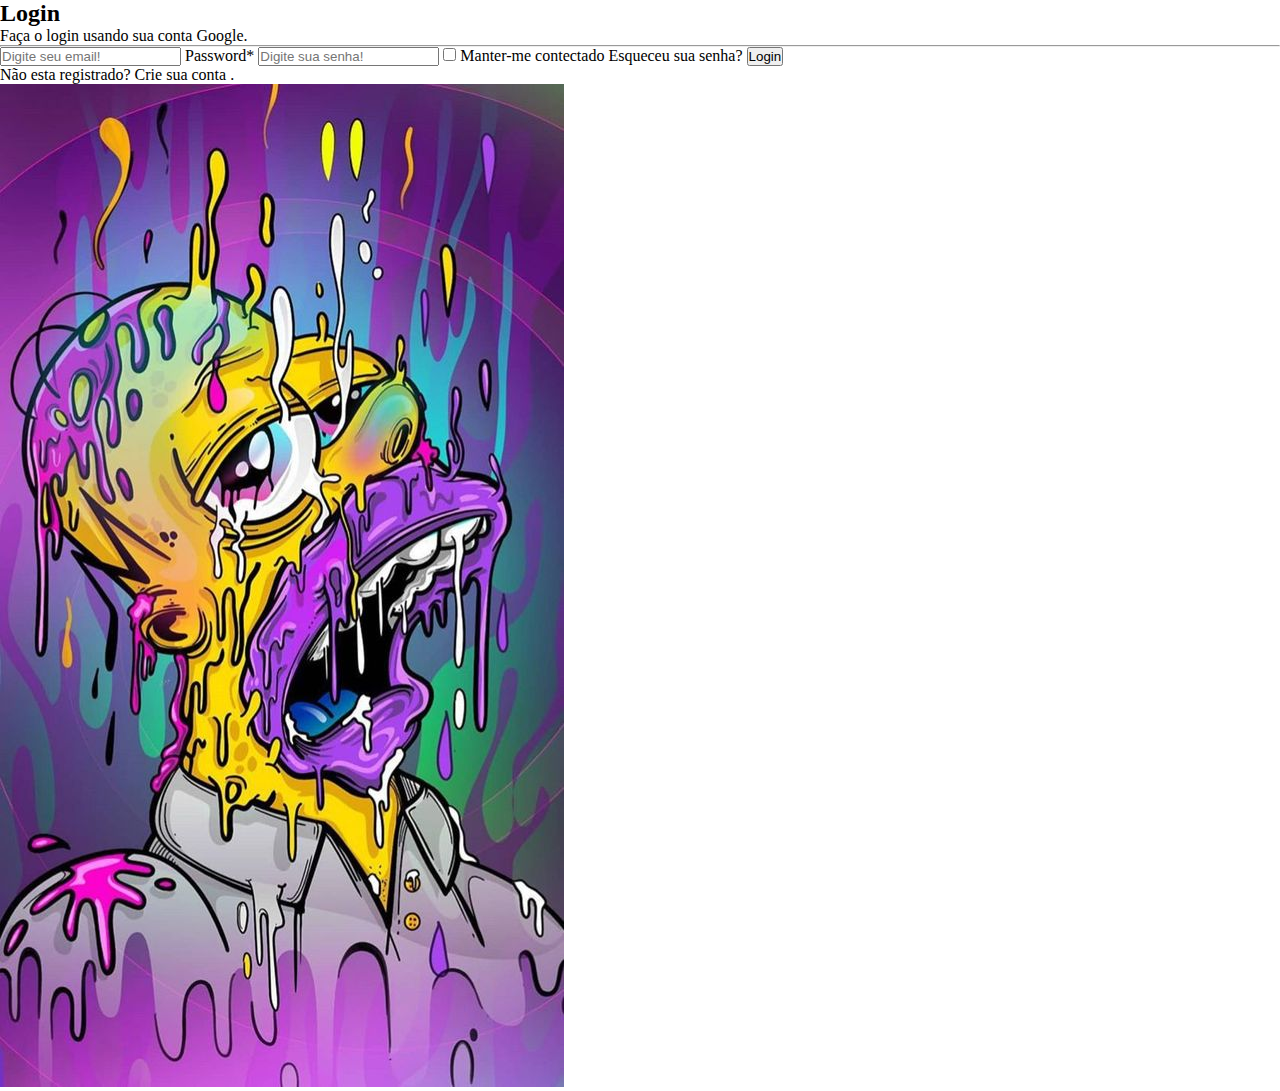
==== src/pages/Login/index.html @ 7fe6bee5 "feat: add all css files and made html structure" ====
<!DOCTYPE html>
<html lang="pt-BR">
<head>
    <meta charset="UTF-8">
    <meta http-equiv="X-UA-Compatible" content="IE=edge">
    <meta name="viewport" content="width=device-width, initial-scale=1.0">
    <link rel="preconnect" href="https://fonts.googleapis.com">
    <link rel="preconnect" href="https://fonts.gstatic.com" crossorigin>
    <link href="https://fonts.googleapis.com/css2?family=Roboto:wght@400;700&display=swap" rel="stylesheet">
    <link rel="stylesheet" href="/src/styles/GobalCss.css">
    <link rel="stylesheet" href="./index.css">
    <title>Login Page</title>
</head>
<body>
    <main>
        <section class="container__login">
            <div class="container__form">
                <h1></h1>
                <h2>Login</h2>
                <p>Faça o login usando sua conta Google.</p>
                <hr>
                <form action="" class="form__login">
                    <label for="Email*"></label>
                    <input placeholder="Digite seu email!" type="text">
                    <label for="">Password*</label>
                    <input placeholder="Digite sua senha!" type="text">
                    <input type="checkbox">
                    <span>Manter-me contectado</span>
                    <span>Esqueceu sua senha?</span>
                    <button>Login</button>
                    <p>Não esta registrado? <span>Crie sua conta .</span></p>
                </form>
            </div>
            <div class="container__image">
                <img src="/src/img/homer.jpg" alt="">
            </div>
        </section>
    </main>    
</body>
</html>
---- src/styles/GobalCss.css ----
*{
    margin: 0;
    padding: 0;
    box-sizing: border-box;
}
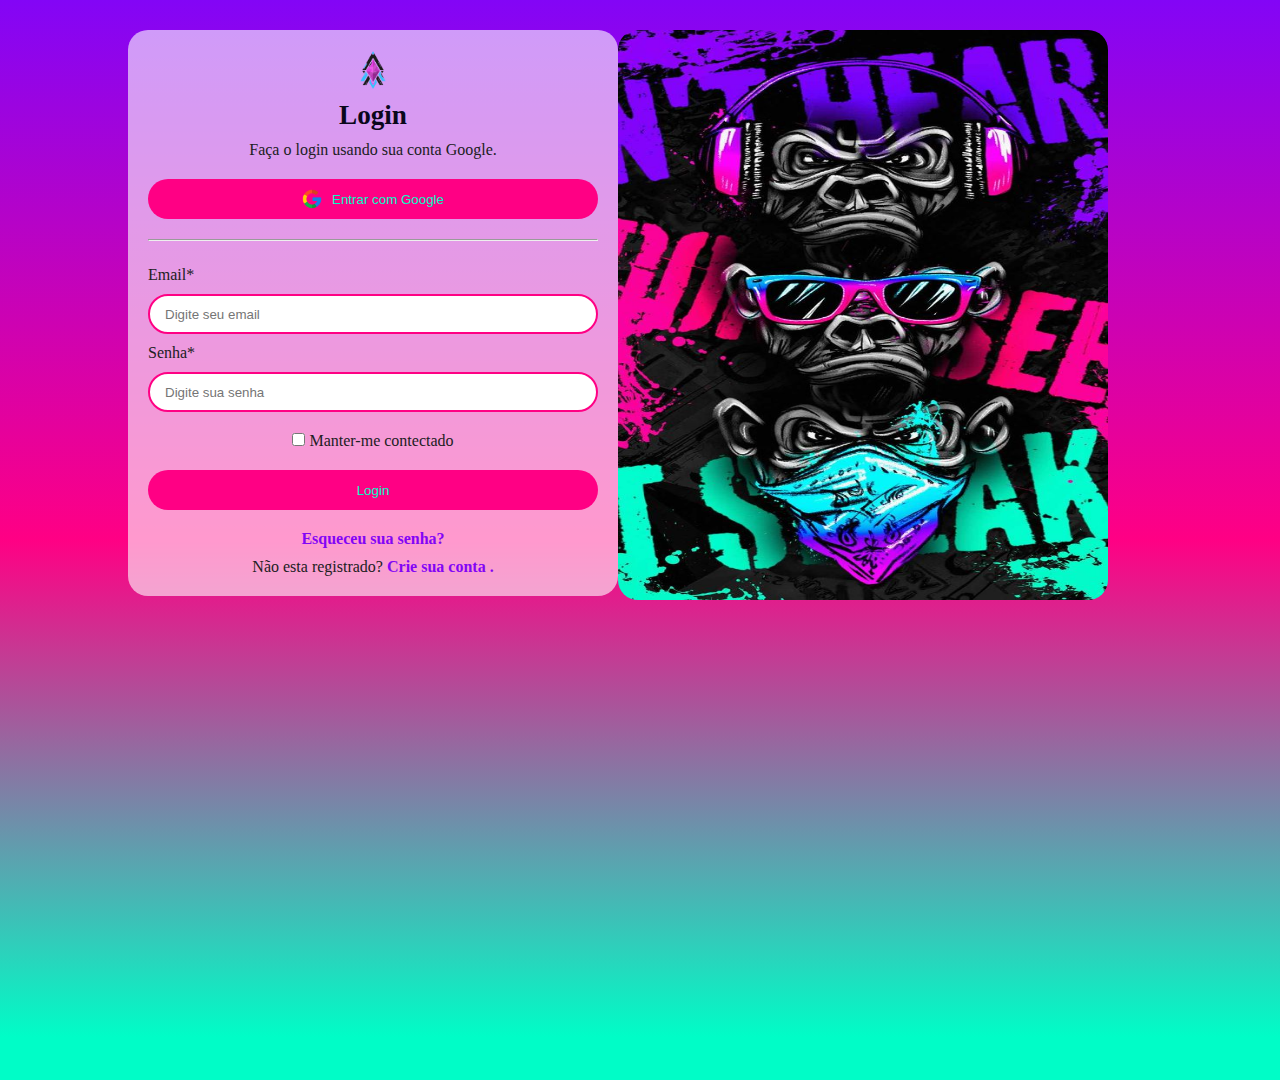
==== commit 50c65e5e: "feat: finish project" ====
--- a/src/pages/Login/index.html
+++ b/src/pages/Login/index.html
@@ -6,35 +6,67 @@
     <meta name="viewport" content="width=device-width, initial-scale=1.0">
     <link rel="preconnect" href="https://fonts.googleapis.com">
     <link rel="preconnect" href="https://fonts.gstatic.com" crossorigin>
-    <link href="https://fonts.googleapis.com/css2?family=Roboto:wght@400;700&display=swap" rel="stylesheet">
+    <link href="https://fonts.googleapis.com/css2?family=Roboto:wght@400;500;700&display=swap" rel="stylesheet">
     <link rel="stylesheet" href="/src/styles/GobalCss.css">
+    <link rel="stylesheet" href="/src/styles/text.css">
+    <link rel="stylesheet" href="/src/styles/Buttons.css">
+    <link rel="stylesheet" href="/src/styles/Inputs.css">
     <link rel="stylesheet" href="./index.css">
     <title>Login Page</title>
 </head>
 <body>
+    <header class="hidden">
+        <img src="/src/img/logo punk.png" alt="">
+    </header>
     <main>
-        <section class="container__login">
-            <div class="container__form">
-                <h1></h1>
-                <h2>Login</h2>
-                <p>Faça o login usando sua conta Google.</p>
-                <hr>
-                <form action="" class="form__login">
-                    <label for="Email*"></label>
-                    <input placeholder="Digite seu email!" type="text">
-                    <label for="">Password*</label>
-                    <input placeholder="Digite sua senha!" type="text">
-                    <input type="checkbox">
-                    <span>Manter-me contectado</span>
-                    <span>Esqueceu sua senha?</span>
-                    <button>Login</button>
-                    <p>Não esta registrado? <span>Crie sua conta .</span></p>
-                </form>
-            </div>
-            <div class="container__image">
-                <img src="/src/img/homer.jpg" alt="">
-            </div>
-        </section>
+        <div class="container">
+
+            <section class="container__login">
+                <div class="container__form">
+                    <div class="header__login">
+                        <img src="/src/img/logo punk.png" alt="">
+                        <h2 class="text-1">Login</h2>
+                        <p class="text-2">Faça o login usando sua conta Google.</p>
+                        <button class="button-default">
+                            <img src="/src/img/google.png" alt="">
+                            Entrar com Google
+                        </button>
+                    </div>
+                    <hr>
+                    <form action="" class="form__login">
+    
+                        <label class="text-2" for="">Email*</label>
+    
+                        <input class="input-default" placeholder="Digite seu email" type="text">
+    
+                        <label class="text-2" for="">Senha*</label>
+    
+                        <input class="input-default" placeholder="Digite sua senha" type="text">
+    
+                        <div class="container__footer">
+    
+                            <div class="container__checkbox">
+    
+                                <input type="checkbox">
+    
+                                <span class="text-2">Manter-me contectado</span>
+    
+                            </div>                        
+                            <div class="container__button">
+                                <button class="button-default">Login</button>
+                            </div>
+    
+                            <p class="text-3">Esqueceu sua senha?</p>
+    
+                            <p class="text-2">Não esta registrado? <span class="text-3">Crie sua conta .</span></p>
+                        </div>
+                    </form>
+                </div>
+            </section>
+            <section class="container__image">
+                <img src="/src/img/monkeys.jpg" alt="">
+            </section>
+        </div>
     </main>    
 </body>
 </html>--- a/src/styles/GobalCss.css
+++ b/src/styles/GobalCss.css
@@ -2,4 +2,47 @@
     margin: 0;
     padding: 0;
     box-sizing: border-box;
+}
+
+:root{
+    /* colors */
+    --color-primary: #FF0084;
+    --color-secondary: #00FDC7;
+    --color-third: #8305F6;
+    --color-grey-1: #0A071B;
+    --color-grey-2: #202022;
+    --color-grey-3: #E1DFEC;
+
+    /* background color */
+    --bc-transp: #FFFFFF99;
+
+    /* border radius */
+    --border-radius-1: 20px;
+
+    /* gap */
+    --gap: 10px
+
+    /* font */
+    --font-1: 'Roboto', sans-serif;
+}
+
+body{
+    /* background: url("/src/img/homer.jpg") no-repeat center center;
+    background-size: cover;
+    height: 110vh; */
+    background: rgb(0,253,199);
+    background: linear-gradient(360deg, rgba(0,253,199,1) 4%, rgba(255,0,132,1) 50%, rgba(131,5,246,1) 100%);
+    height: 120vh;
+}
+
+header{
+    height: 50px;
+    background-color: var(--color-primary);
+    display: flex;
+    justify-content: center;
+    align-items: center;
+}
+
+.hidden{
+    display: none;
 }--- a/src/styles/text.css
+++ b/src/styles/text.css
@@ -0,0 +1,20 @@
+.text-1{
+    font-family: var(--font-1);
+    font-size: 1.7rem;
+    color: var(--color-grey-1);
+    font-weight: 700;
+}
+
+.text-2{
+    font-family: var(--font-1);
+    font-size: 1rem;
+    color: var(--color-grey-2);
+    font-weight: 500;
+}
+
+.text-3{
+    font-family: var(--font-1);
+    font-size: 1rem;
+    color: var(--color-third);
+    font-weight: 700;
+}--- a/src/styles/Buttons.css
+++ b/src/styles/Buttons.css
@@ -0,0 +1,23 @@
+.button-default{
+    height: 40px;
+    width: 250px;
+    border-radius: var(--border-radius-1);
+    background-color: var(--color-primary);
+    color: var(--color-secondary);
+    border: none;
+    cursor: pointer;
+    border: 1px solid transparent;
+    margin: 10px 0 10px 0;
+}
+
+.button-2{
+    height: 40px;
+    width: 250px;
+    border-radius: var(--border-radius-1);
+    background-color: var(--color-primary);
+    color: var(--color-grey-3);
+    border: none;
+    cursor: pointer;
+    border: 1px solid transparent;
+    margin: 10px 0 10px 0;
+}--- a/src/styles/Inputs.css
+++ b/src/styles/Inputs.css
@@ -0,0 +1,11 @@
+.input-default{
+    height: 40px;
+    border-radius: var(--border-radius-1);
+    padding-left: 15px;
+    border: 2px solid var(--color-primary);
+    /* border: 1px solid var(--color-grey-1) */
+}
+.input-default:hover{
+    border: 2px solid var(--color-primary);
+}
+
--- a/src/pages/Login/index.css
+++ b/src/pages/Login/index.css
@@ -0,0 +1,107 @@
+header img{
+    width: 40px;
+    height: 40px;
+}
+
+.container{
+    display: flex;
+    margin: 0 auto;
+    width: 100vw;
+}
+
+.container__login{
+    background-color: var(--bc-transp);
+    width: 300px;
+    min-height: 400px;
+    margin: 30px auto 10px auto;
+    padding: 20px 10px 20px 10px;
+    display: flex;
+    border-radius: var(--border-radius-1);
+    display: flex;
+    align-items: center;
+    justify-content: center;
+    position: relative;
+}
+.container__form{
+    display: flex;
+    flex-direction: column;
+    gap: 10px;
+}
+
+.header__login{
+    display: flex;
+    flex-direction: column;
+    gap: 10px;
+}
+
+.header__login button{
+    display: flex;
+    justify-content: center;
+    align-items: center;
+    gap: 10px;
+}
+
+.header__login button img{
+    width: 20px;
+}
+
+.container__form img{
+    width: 40px;
+}
+
+.form__login{
+    margin-top: 15px;
+    display: flex;
+    flex-direction: column;
+    gap: 10px;
+
+}
+
+.container__checkbox{
+    margin-top: 10px;
+}
+
+.container__footer{
+    text-align: center;
+    display: flex;
+    flex-direction: column;
+    gap: 10px;
+}
+
+.container__image{
+    display: none;
+}
+
+@media (min-width: 1000px){
+    .container__login{
+        width: 490px;
+        min-height: 400px;
+        margin: 30px 0 10px 10%;
+        z-index: 1;
+    }
+
+    .container__form{
+        width: 450px;
+    }
+
+    .header__login{
+        justify-content: center;
+        align-items: center;
+    }
+
+    .button-default{
+        width: 450px;
+    }
+    .container__image{
+        display: flex;
+        width: 490px;
+        height: 400px;
+        margin-top: 30px;
+        border-radius: var(--border-radius-1);
+    }
+    .container__image img{
+        width: 490px;
+        height: 570px;      
+        border-radius: var(--border-radius-1);  
+    }
+}
